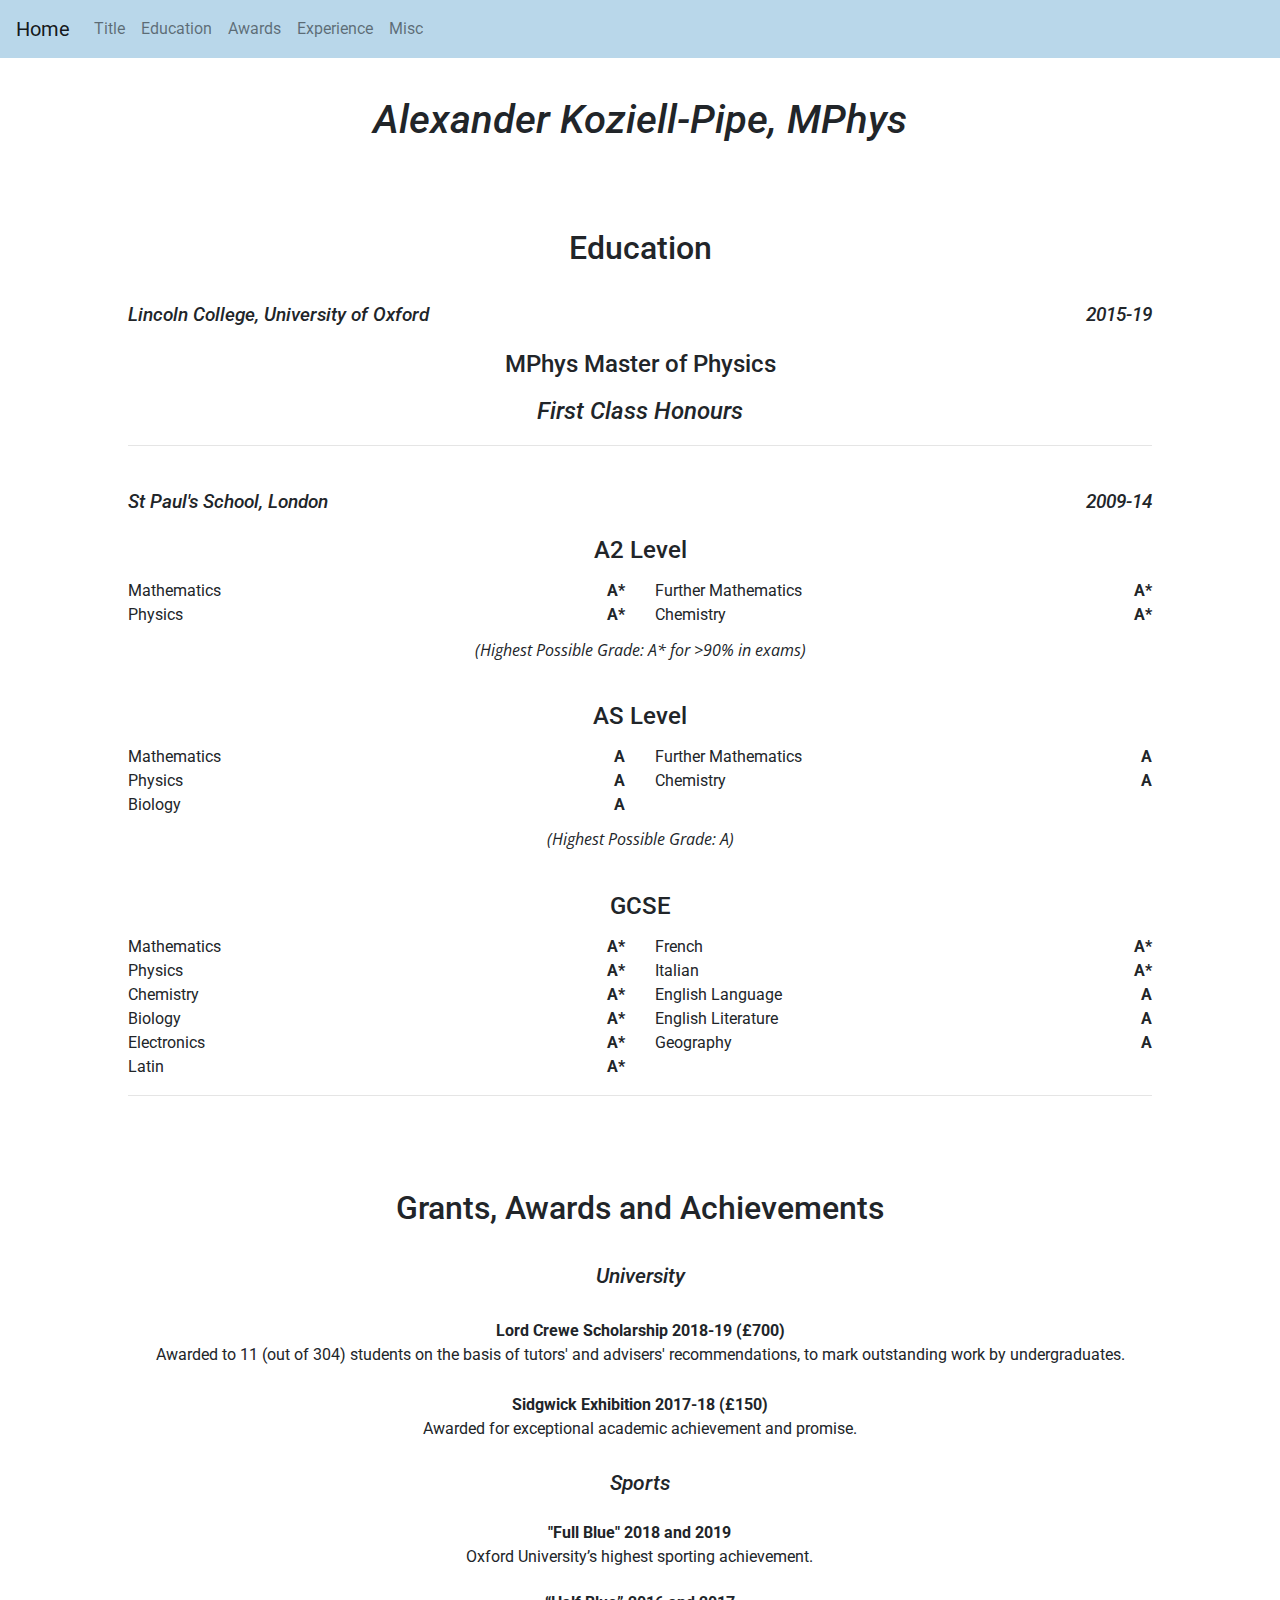
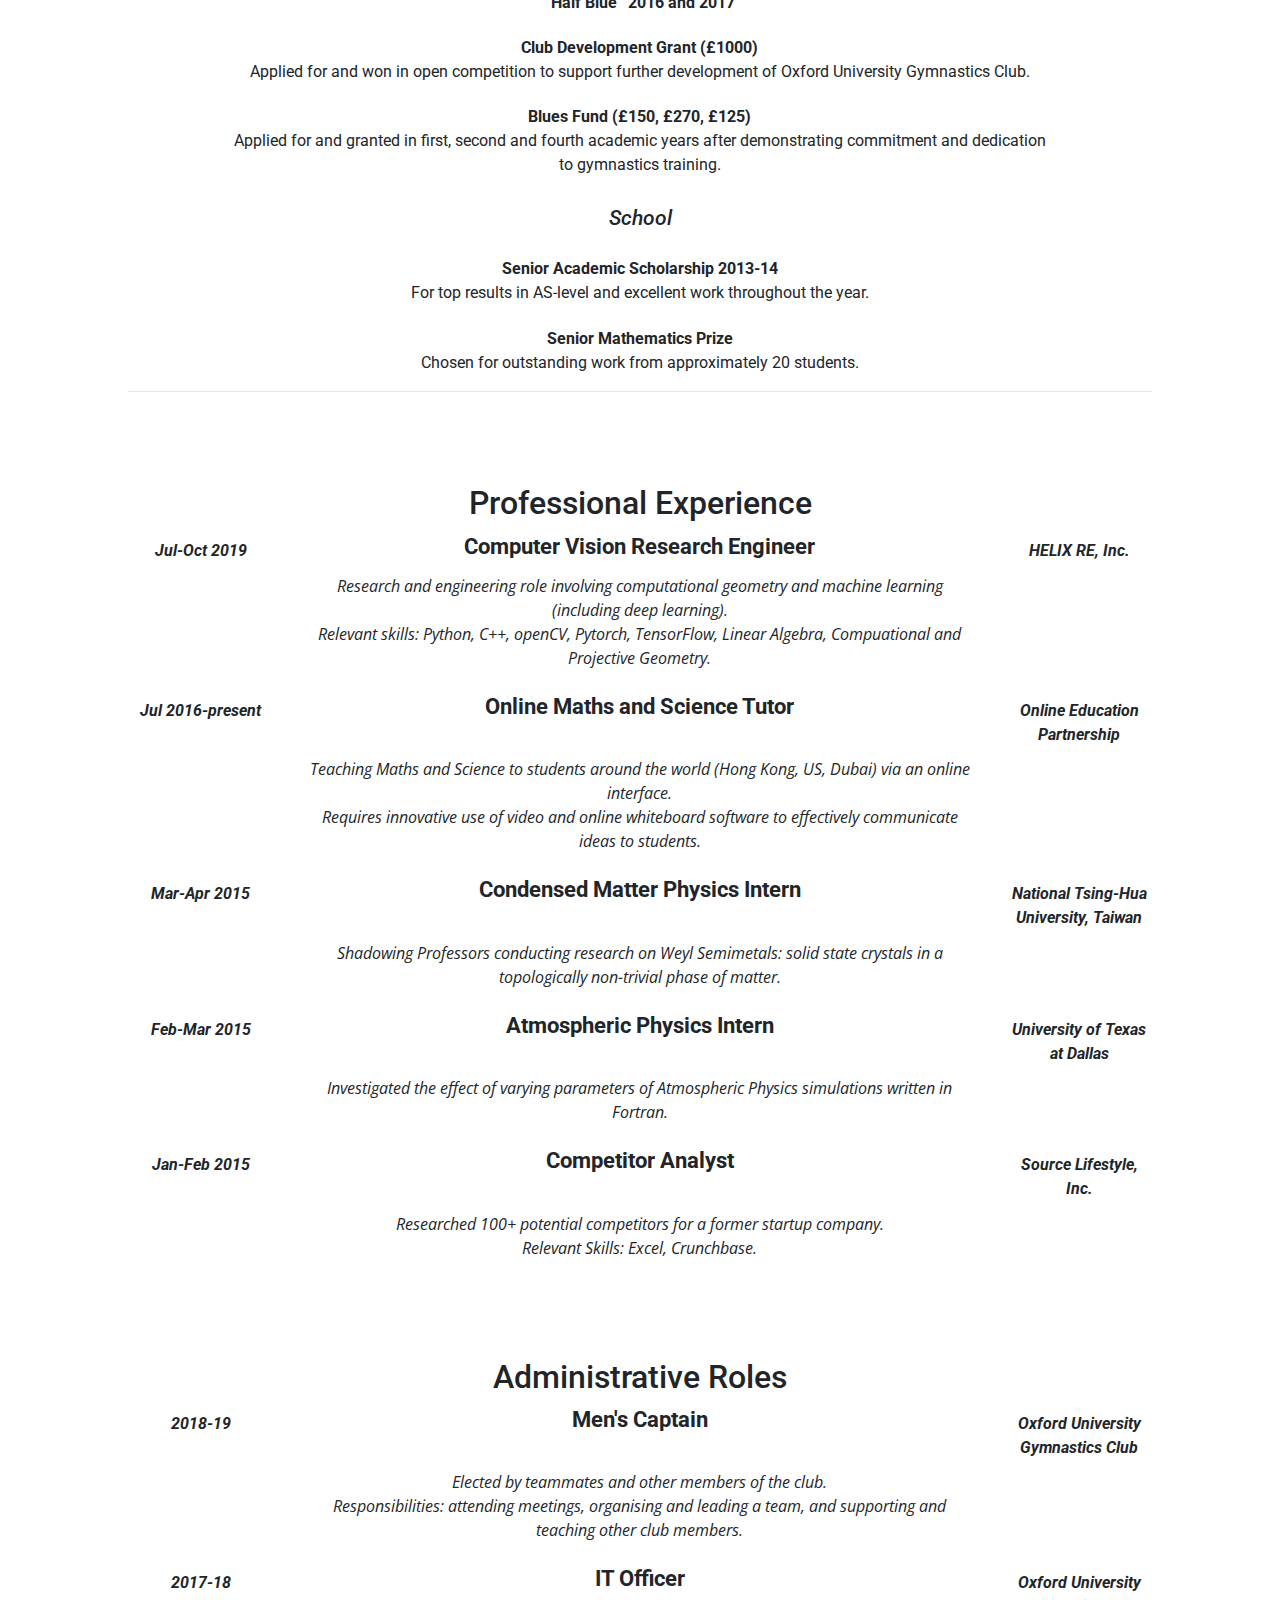
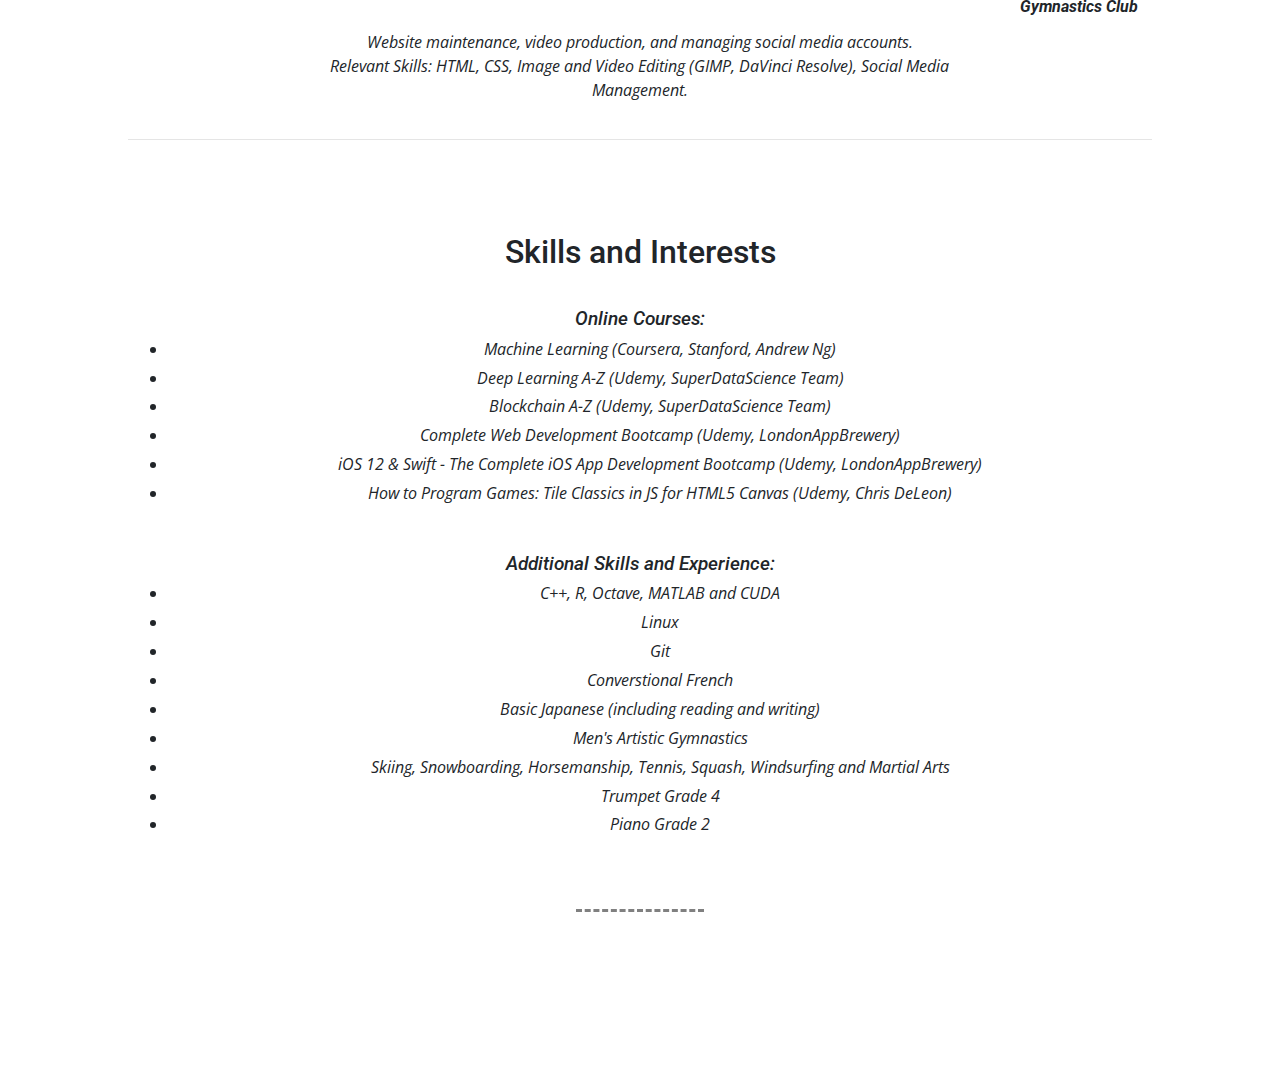
==== CV.html @ f78dfa55 "1. Made navbar. 2. Added some color. 3. Fleshed out page structure." ====
<!DOCTYPE html>
<html lang="en">
<head>
    <meta charset="UTF-8">
    <meta name="viewport" content="width=device-width, initial-scale=1.0">
    <meta http-equiv="X-UA-Compatible" content="ie=edge">
    <title>Alex Koziell</title>

    <!-- favicon -->
    <link rel="apple-touch-icon" sizes="180x180" href="favicon/apple-touch-icon.png">
    <link rel="icon" type="image/png" sizes="32x32" href="favicon/favicon-32x32.png">
    <link rel="icon" type="image/png" sizes="16x16" href="favicon/favicon-16x16.png">
    <link rel="manifest" href="favicon/site.webmanifest">

    <!-- bootstrap -->
    <link rel="stylesheet" href="https://stackpath.bootstrapcdn.com/bootstrap/4.3.1/css/bootstrap.min.css" integrity="sha384-ggOyR0iXCbMQv3Xipma34MD+dH/1fQ784/j6cY/iJTQUOhcWr7x9JvoRxT2MZw1T" crossorigin="anonymous">
    <script src="https://code.jquery.com/jquery-3.3.1.slim.min.js" integrity="sha384-q8i/X+965DzO0rT7abK41JStQIAqVgRVzpbzo5smXKp4YfRvH+8abtTE1Pi6jizo" crossorigin="anonymous"></script>
    <script src="https://cdnjs.cloudflare.com/ajax/libs/popper.js/1.14.7/umd/popper.min.js" integrity="sha384-UO2eT0CpHqdSJQ6hJty5KVphtPhzWj9WO1clHTMGa3JDZwrnQq4sF86dIHNDz0W1" crossorigin="anonymous"></script>
    <script src="https://stackpath.bootstrapcdn.com/bootstrap/4.3.1/js/bootstrap.min.js" integrity="sha384-JjSmVgyd0p3pXB1rRibZUAYoIIy6OrQ6VrjIEaFf/nJGzIxFDsf4x0xIM+B07jRM" crossorigin="anonymous"></script>

    <!-- google fonts -->
    <link href="https://fonts.googleapis.com/css?family=Open+Sans:400,400i,700|Roboto:400,500i,900&display=swap" rel="stylesheet">  
  
    <!-- internal styles -->
    <link rel="stylesheet" href="css/styles.css">

</head>

<body>

    <!-- nav bar -->

    <nav class="navbar sticky-top navbar-expand-lg navbar-light" style="background-color: #b9d7ea; height: 57.5px;">
        <a class="navbar-brand ml-auto" href="index.html">Home</a>
        <button class="navbar-toggler" type="button" data-toggle="collapse" data-target="#navbarNavAltMarkup" aria-controls="navbarNavAltMarkup" aria-expanded="false" aria-label="Toggle navigation">
          <span class="navbar-toggler-icon"></span>
        </button>
        <div class="collapse navbar-collapse" id="navbarNavAltMarkup">
          <div class="navbar-nav">
            <a class="nav-item nav-link" href="#">Title</a>
            <a class="nav-item nav-link" href="#education">Education</a>
            <a class="nav-item nav-link" href="#awards">Awards</a>
            <a class="nav-item nav-link" href="#experience">Experience</a>
            <a class="nav-item nav-link" href="#skills">Misc</a>
          </div>
        </div>
      </nav>



    <!-- title section -->

    <section id='title'>
        <div class="container-fluid">
            <h1>Alexander Koziell-Pipe, MPhys</h1>
        </div>
    </section>



    <!-- education section -->

    <section id='education'>

        <div class='container-fluid'>
            <h2>Education</h2>

            <div class='row'>
                <div class='col-10 institution'>
                    Lincoln College, University of Oxford
                </div>
                <div class='col-2 date'>
                    2015-19
                </div>
            </div>
            <div class='row'>
                <div class='col qualification'>
                    MPhys Master of Physics
                </div>
            </div>
            <div class='row'>
                <div class='col class'>
                    First Class Honours
                </div>
            </div>

            <hr/>

            <div class='row'>
                <div class='col-10 institution'>
                    St Paul's School, London
                </div>
                <div class='col-2 date'>
                    2009-14
                </div>
            </div>

            <div class='row'>
                <div class='col qualification'>
                    A2 Level
                </div>
            </div>

            <div class='row'>
                    <div class='col-lg-4 col-sm-10 subject'>
                        Mathematics
                    </div>
                    <div class='col-lg-2 col-sm-2 grade'>
                        A*
                    </div>
                    <div class='col-lg-4 col-sm-10 subject'>
                        Further Mathematics
                    </div>
                    <div class='col-lg-2 col-sm-2 grade'>
                        A*
                    </div>
                    <div class='col-lg-4 col-sm-10 subject'>
                        Physics
                    </div>
                    <div class='col-lg-2 col-sm-2 grade'>
                        A*
                    </div>
                    <div class='col-lg-4 col-sm-10 subject'>
                        Chemistry
                    </div>
                    <div class='col-lg-2 col-sm-2 grade'>
                        A*
                    </div>
            </div>

            <div class='row'>
                <div class='col description'>
                    (Highest Possible Grade: A* for >90% in exams)
                </div>
            </div>
            
            <div class='row'>
                <div class='col qualification'>
                    AS Level
                </div>
            </div>

            <div class='row'>
                    <div class='col-lg-4 col-sm-10 subject'>
                        Mathematics
                    </div>
                    <div class='col-lg-2 col-sm-2 grade'>
                        A
                    </div>
                    <div class='col-lg-4 col-sm-10 subject'>
                        Further Mathematics
                    </div>
                    <div class='col-lg-2 col-sm-2 grade'>
                        A
                    </div>
                    <div class='col-lg-4 col-sm-10 subject'>
                        Physics
                    </div>
                    <div class='col-lg-2 col-sm-2 grade'>
                        A
                    </div>
                    <div class='col-lg-4 col-sm-10 subject'>
                        Chemistry
                    </div>
                    <div class='col-lg-2 col-sm-2 grade'>
                        A
                    </div>
                    <div class='col-lg-4 col-sm-10 subject'>
                        Biology
                    </div>
                    <div class='col-lg-2 col-sm-2 grade'>
                        A
                    </div>
            </div> 
            
            <div class='row'>
                <div class='col description'>
                    (Highest Possible Grade: A)
                </div>
            </div>    
    
            <div class='row'>
                <div class='col qualification'>
                    GCSE
                </div>
            </div>

            <div class='row'>
                <div class='col-lg-4 col-sm-10 subject'>
                    Mathematics
                </div>
                <div class='col-lg-2 col-sm-2 grade'>
                    A*
                </div>
                <div class='col-lg-4 col-sm-10 subject'>
                    French
                </div>
                <div class='col-lg-2 col-sm-2 grade'>
                    A*
                </div>
                <div class='col-lg-4 col-sm-10 subject'>
                    Physics
                </div>
                <div class='col-lg-2 col-sm-2 grade'>
                    A*
                </div>
                <div class='col-lg-4 col-sm-10 subject'>
                    Italian
                </div>
                <div class='col-lg-2 col-sm-2 grade'>
                    A*
                </div>
                <div class='col-lg-4 col-sm-10 subject'>
                    Chemistry
                </div>
                <div class='col-lg-2 col-sm-2 grade'>
                    A*
                </div>
                <div class='col-lg-4 col-sm-10 subject'>
                    English Language
                </div>
                <div class='col-lg-2 col-sm-2 grade'>
                    A
                </div>
                <div class='col-lg-4 col-sm-10 subject'>
                    Biology
                </div>
                <div class='col-lg-2 col-sm-2 grade'>
                    A*
                </div>
                <div class='col-lg-4 col-sm-10 subject'>
                    English Literature
                </div>
                <div class='col-lg-2 col-sm-2 grade'>
                    A
                </div>
                <div class='col-lg-4 col-sm-10 subject'>
                    Electronics
                </div>
                <div class='col-lg-2 col-sm-2 grade'>
                    A*
                </div>
                <div class='col-lg-4 col-sm-10 subject'>
                    Geography
                </div>
                <div class='col-lg-2 col-sm-2 grade'>
                    A
                </div>
                <div class='col-lg-4 col-sm-10 subject'>
                    Latin
                </div>
                <div class='col-lg-2 col-sm-2 grade'>
                    A*
                </div>
            </div>
            <hr/>         
        </div>

    </section>

    <!-- awards -->

    <section id="awards">

        <div class="container-fluid">
            <h2>Grants, Awards and Achievements</h2>
            
            <div class="row">
                <div class="col-lg-6 offset-lg-3 col-sm-12 institution">
                    University
                </div>
            </div>
            <div class="row">
                <div class="col-12 award">
                    Lord Crewe Scholarship 2018-19 (£700)
                </div>
                <div class="col-12">
                    Awarded to 11 (out of 304) students on the basis of tutors' and advisers' recommendations, to mark outstanding work by undergraduates.
                </div>
            </div>
            <div class="row">
                <div class="col-12 award">
                    Sidgwick Exhibition 2017-18 (£150)
                </div>
                <div class="col-12">
                    Awarded for exceptional academic achievement and promise.
                </div>
            </div>

            <div class="row">
                <div class="col-lg-6 offset-lg-3 col-sm-12 institution">
                    Sports
                </div>
            </div>
            <div class="row">
                <div class="col-lg-10 offset-lg-1 col-sm-12">
                    <div class="row">
                        <div class="col-12 award">
                            "Full Blue" 2018 and 2019
                        </div>
                        <div class="col-12">
                            Oxford University’s highest sporting achievement.
                        </div>
                        <div class="col-12 award">
                            “Half Blue” 2016 and 2017
                        </div>
                    </div>  
                    <div class="col-12 award">
                        Club Development Grant (£1000)
                    </div>
                    <div class="col-12">
                        Applied for and won in open competition to support further development of Oxford University Gymnastics Club. 
                    </div>
                    <div class="col-12 award">
                        Blues Fund (£150, £270, £125)
                    </div>
                    <div class="col-12">
                        Applied for and granted in first, second and fourth academic years after demonstrating commitment and dedication to gymnastics training.
                    </div>
                </div>
            </div>

            <div class="row">
                <div class="col-lg-6 offset-lg-3 col-sm-12 institution">
                    School
                </div>
            </div>
            <div class="row">
                <div class="col-lg-10 offset-lg-1 col-sm-12">
                    <div class="row">
                        <div class="col-12 award">
                            Senior Academic Scholarship 2013-14
                        </div>
                        <div class="col-12">
                            For top results in AS-level and excellent work throughout the year.
                        </div>
                        <div class="col-12 award">
                            Senior Mathematics Prize
                        </div>
                        <div class="col-12">
                            Chosen for outstanding work from approximately 20 students.
                        </div>
                    </div>
                </div>
            </div>
            <hr/>
        </div>

    </section>

    <!-- experience -->

    <section id="experience">

        <div class="container-fluid">
            <h2>Professional Experience</h2>

            <div class="row">
                <div class="col-lg-2 col-sm-12 date">
                    Jul-Oct 2019
                </div>
                <div class="col-lg-8 col-sm-12 job">
                    Computer Vision Research Engineer
                </div>
                <div class="col-lg-2 col-sm-12 employer">
                    HELIX RE, Inc.
                </div>
            </div>
            <div class="row">
                <div class="col-8 offset-2 description">
                    Research and engineering role involving computational geometry and machine learning (including deep learning).
                    <br/>
                    Relevant skills: Python, C++, openCV, Pytorch, TensorFlow, Linear Algebra, Compuational and Projective Geometry.
                </div>
            </div>

            <div class="row">
                    <div class="col-lg-2 col-sm-12 date">
                        Jul 2016-present
                    </div>
                    <div class="col-lg-8 col-sm-12 job">
                        Online Maths and Science Tutor
                    </div>
                    <div class="col-lg-2 col-sm-12 employer">
                        Online Education Partnership
                    </div>
                </div>
                <div class="row">
                    <div class="col-8 offset-2 description">
                        Teaching Maths and Science to students around the world (Hong Kong, US, Dubai) via an online interface.
                        <br/>
                        Requires innovative use of video and online whiteboard software to effectively communicate ideas to students.
                    </div>
                </div>

                <div class="row">
                    <div class="col-lg-2 col-sm-12 date">
                        Mar-Apr 2015
                    </div>
                    <div class="col-lg-8 col-sm-12 job">
                        Condensed Matter Physics Intern
                    </div>
                    <div class="col-lg-2 col-sm-12 employer">
                        National Tsing-Hua University, Taiwan
                    </div>
                </div>
                <div class="row">
                    <div class="col-8 offset-2 description">
                        Shadowing Professors conducting research on Weyl Semimetals: solid state crystals in a topologically non-trivial phase of matter.
                    </div>
                </div>

                <div class="row">
                    <div class="col-lg-2 col-sm-12 date">
                        Feb-Mar 2015
                    </div>
                    <div class="col-lg-8 col-sm-12 job">
                        Atmospheric Physics Intern
                    </div>
                    <div class="col-lg-2 col-sm-12 employer">
                        University of Texas at Dallas
                    </div>
                </div>
                <div class="row">
                    <div class="col-8 offset-2 description">
                        Investigated the effect of varying parameters of Atmospheric Physics simulations written in Fortran.
                    </div>
                </div>

                <div class="row">
                    <div class="col-lg-2 col-sm-12 date">
                        Jan-Feb 2015
                    </div>
                    <div class="col-lg-8 col-sm-12 job">
                        Competitor Analyst
                    </div>
                    <div class="col-lg-2 col-sm-12 employer">
                        Source Lifestyle, Inc.
                    </div>
                </div>
                <div class="row">
                    <div class="col-8 offset-2 description">
                            Researched 100+ potential competitors for a former startup company.
                            <br/>
                            Relevant Skills: Excel, Crunchbase.
                    </div>
                </div>
    
        </div>

        <div class="container-fluid">
                <h2>Administrative Roles</h2>
    
                <div class="row">
                    <div class="col-lg-2 col-sm-12 date">
                        2018-19
                    </div>
                    <div class="col-lg-8 col-sm-12 job">
                        Men's Captain
                    </div>
                    <div class="col-lg-2 col-sm-12 employer">
                        Oxford University Gymnastics Club
                    </div>
                </div>
                <div class="row">
                    <div class="col-8 offset-2 description">
                        Elected by teammates and other members of the club.
                        <br/>
                        Responsibilities: attending meetings, organising and leading a team, and supporting and teaching other club members.
                    </div>
                </div>
    
                <div class="row">
                        <div class="col-lg-2 col-sm-12 date">
                            2017-18
                        </div>
                        <div class="col-lg-8 col-sm-12 job">
                            IT Officer
                        </div>
                        <div class="col-lg-2 col-sm-12 employer">
                            Oxford University Gymnastics Club
                        </div>
                    </div>
                    <div class="row">
                        <div class="col-8 offset-2 description">
                            Website maintenance, video production, and managing social media accounts.
                            <br/>
                            Relevant Skills: HTML, CSS, Image and Video Editing (GIMP, DaVinci Resolve), Social Media Management.
                        </div>
                    </div>
                <hr/>
        
            </div>    

    </section>

    <!-- skills -->

    <section id="skills">

        <div class="container-fluid">
            <h2>Skills and Interests</h2>
            <div class="row">
                <div class="col-lg-6 offset-lg-3 col-sm-12 institution">
                    Online Courses:
                </div>
            </div>
            <div class="row">
                <div class="col">
                    <ul>
                        <li class="course">
                            Machine Learning (Coursera, Stanford, Andrew Ng)
                        </li>
                        <li class="course">
                            Deep Learning A-Z (Udemy, SuperDataScience Team)
                        </li>
                        <li class="course">
                            Blockchain A-Z (Udemy, SuperDataScience Team)
                        </li>
                        <li class="course">
                            Complete Web Development Bootcamp (Udemy, LondonAppBrewery)
                        </li>
                        <li class="course">
                            iOS 12 & Swift - The Complete iOS App Development Bootcamp (Udemy, LondonAppBrewery)
                        </li>
                        <li class="course">
                                How to Program Games: Tile Classics in JS for HTML5 Canvas (Udemy, Chris DeLeon)
                        </li>
                    </ul>
                </div>
            </div>
    
            <div class="row">
                <div class="col-lg-6 offset-lg-3 col-sm-12 institution">
                    Additional Skills and Experience:
                </div>
            </div>
            <div class="row">
                <div class="col">
                    <ul>
                        <li class="course">
                            C++, R, Octave, MATLAB and CUDA
                        </li>
                        <li class="course">
                            Linux
                        </li>
                        <li class="course">
                            Git
                        </li>
                        <li class="course">
                            Converstional French
                        </li>
                        <li class="course">
                            Basic Japanese (including reading and writing)
                        </li>
                        <li class="course">
                            Men's Artistic Gymnastics
                        </li>
                        <li class="course">
                            Skiing, Snowboarding, Horsemanship, Tennis, Squash, Windsurfing and Martial Arts
                        </li>
                        <li class="course">
                            Trumpet Grade 4
                        </li>
                        <li class="course">
                            Piano Grade 2
                        </li>
                    </ul>
                </div>
            </div>
        </div>

        <hr/>

    </section>

</body>
</html>
---- css/styles.css ----
.container-fluid {
    padding: 3% 10%;
}

.institution {
    font-family: 'Roboto', sans-serif;
    font-weight: 500;
    font-style: italic;
    font-size: 1.2rem;
    padding-top: 2.5%;
}

.description {
    font-family: 'Open Sans', sans-serif;
    font-style: italic;
    padding-top: 1%;
    padding-bottom: 2%;
}

/* Title section */
#title {
    text-align: center;
}

#title h1 {
    font-style: italic;
}

 /* Education section */
 #education {
     text-align: center;
     font-family: 'Roboto', sans-serif;
 }

#education .institution {
    text-align: left;
}

#education .date {
    text-align: right;
    font-family: 'Roboto', sans-serif;
    font-weight: 500;
    font-style: italic;
    font-size: 1.2rem;
    padding-top: 2.5%;
}

 .qualification {
     font-family: 'Roboto', sans-serif;
     font-weight: 500;
     font-size: 1.5rem;
     padding-top: 1.5%;
     padding-bottom: 1%;
}

.class {
    font-weight: 500;
    font-size: 1.5rem;
    font-style: italic;
}

.subject {
    text-align: left;
}
.grade {
    text-align: right;
    font-weight: 700;
}

/* Awards section */
#awards {
    text-align: center;
}

#awards .institution {
    font-size: 1.3rem;
}

.award {
    font-family: 'Roboto', sans-serif;
    font-weight: 700;
    padding-top: 2.5%
}

 /* Professional experience section */
 #experience {
    text-align: center;
    font-family: 'Roboto', sans-serif;
 }

.job {
    font-weight: 700;
    font-size: 1.35rem;
 }

 #experience .date, .employer {
     font-weight: 700;
     font-style: italic;
     padding-top: 0.75%;
 }

 /* Skills and interests section */
 #skills {
     text-align: center;
     padding-bottom: 150px;
 }
 
 .course {
    padding: 0.25%;
    font-family: 'Open Sans', sans-serif;
    font-style: italic;
}

 #skills hr {    
    border-top: 3px dashed;
    max-width: 10%;
 }
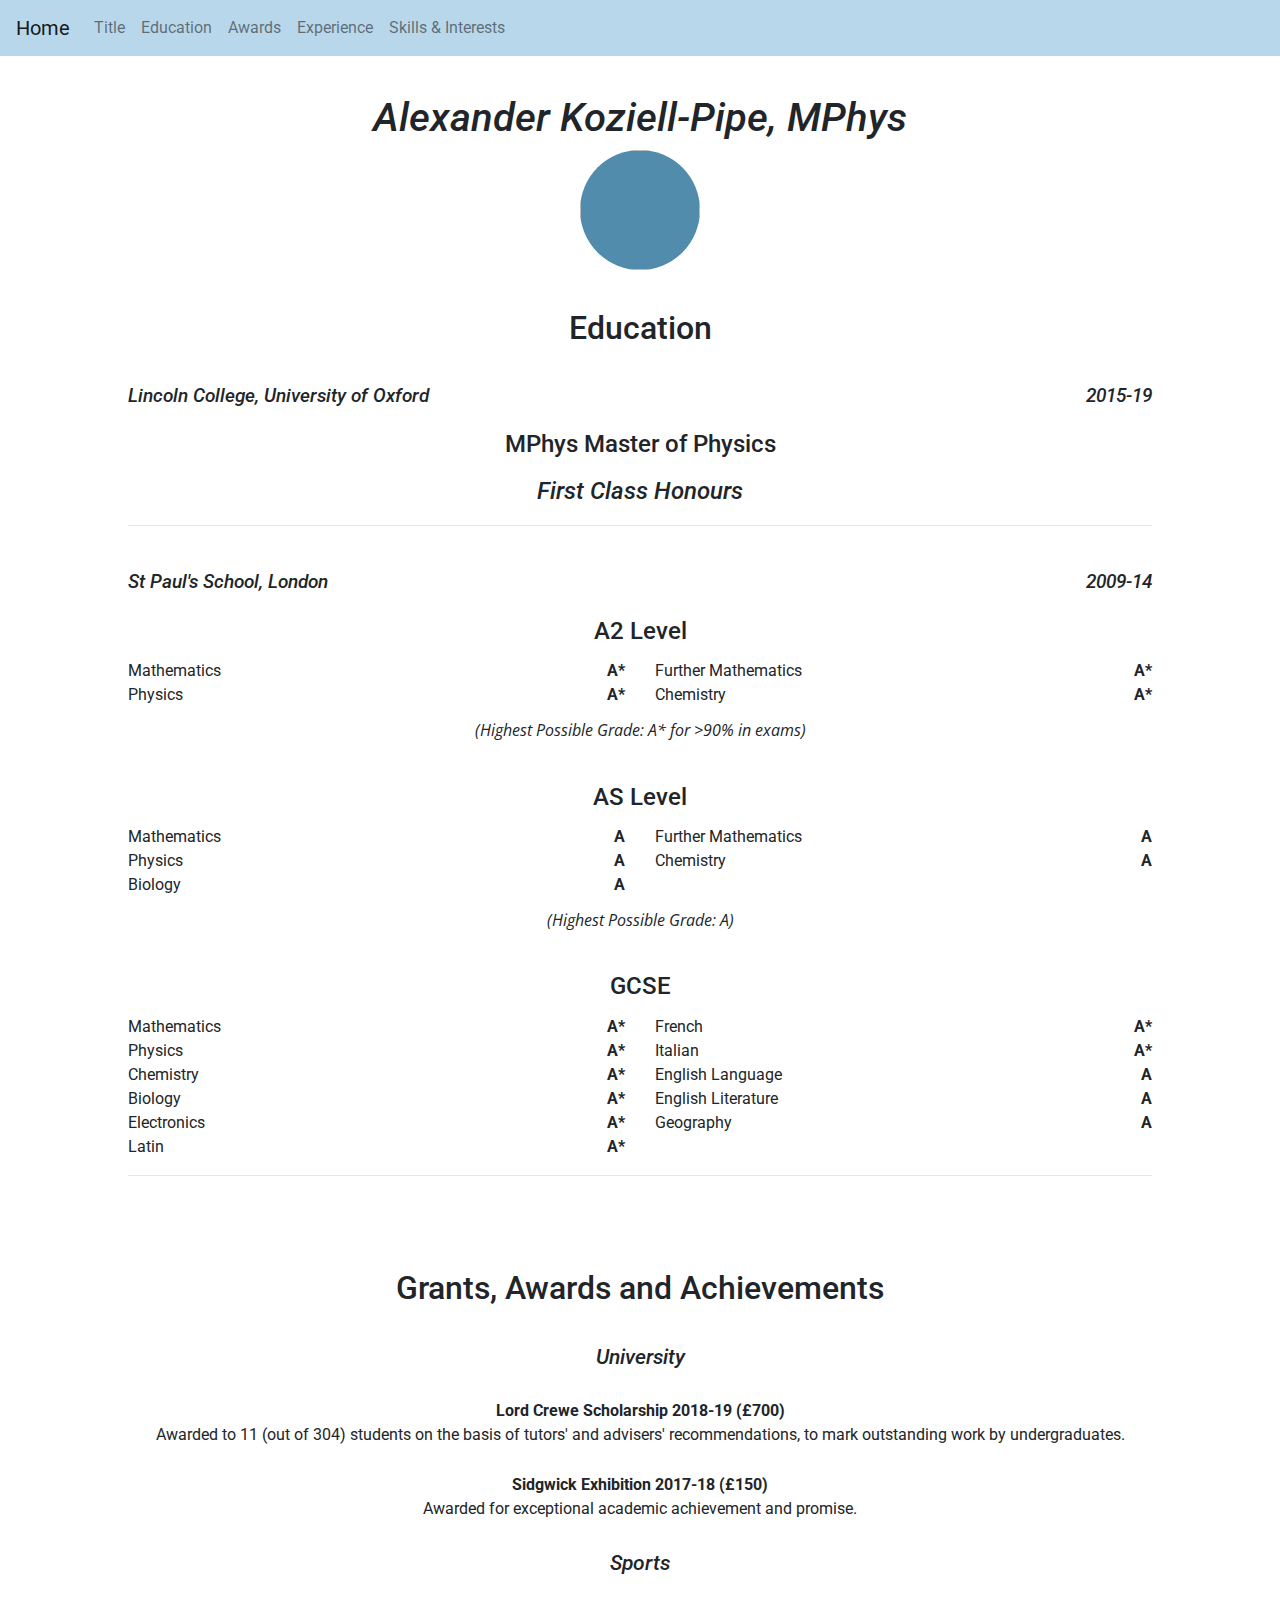
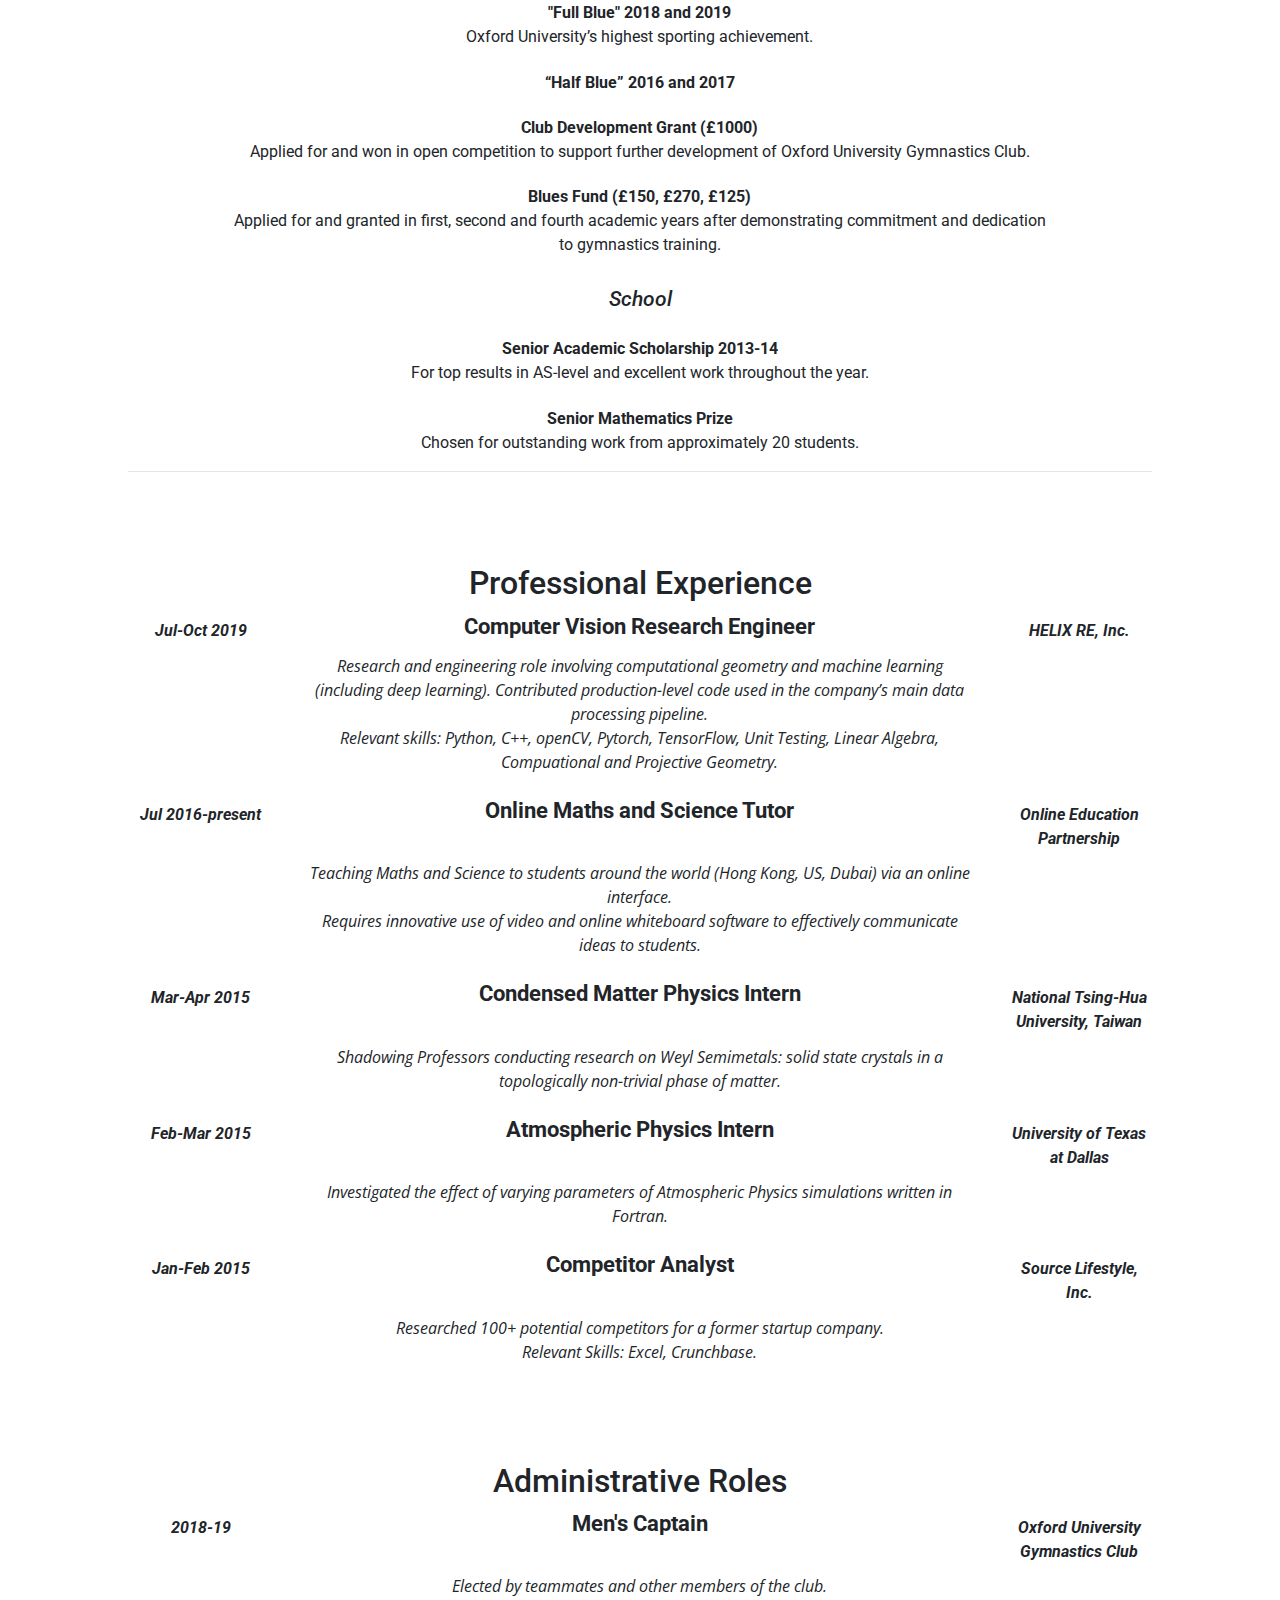
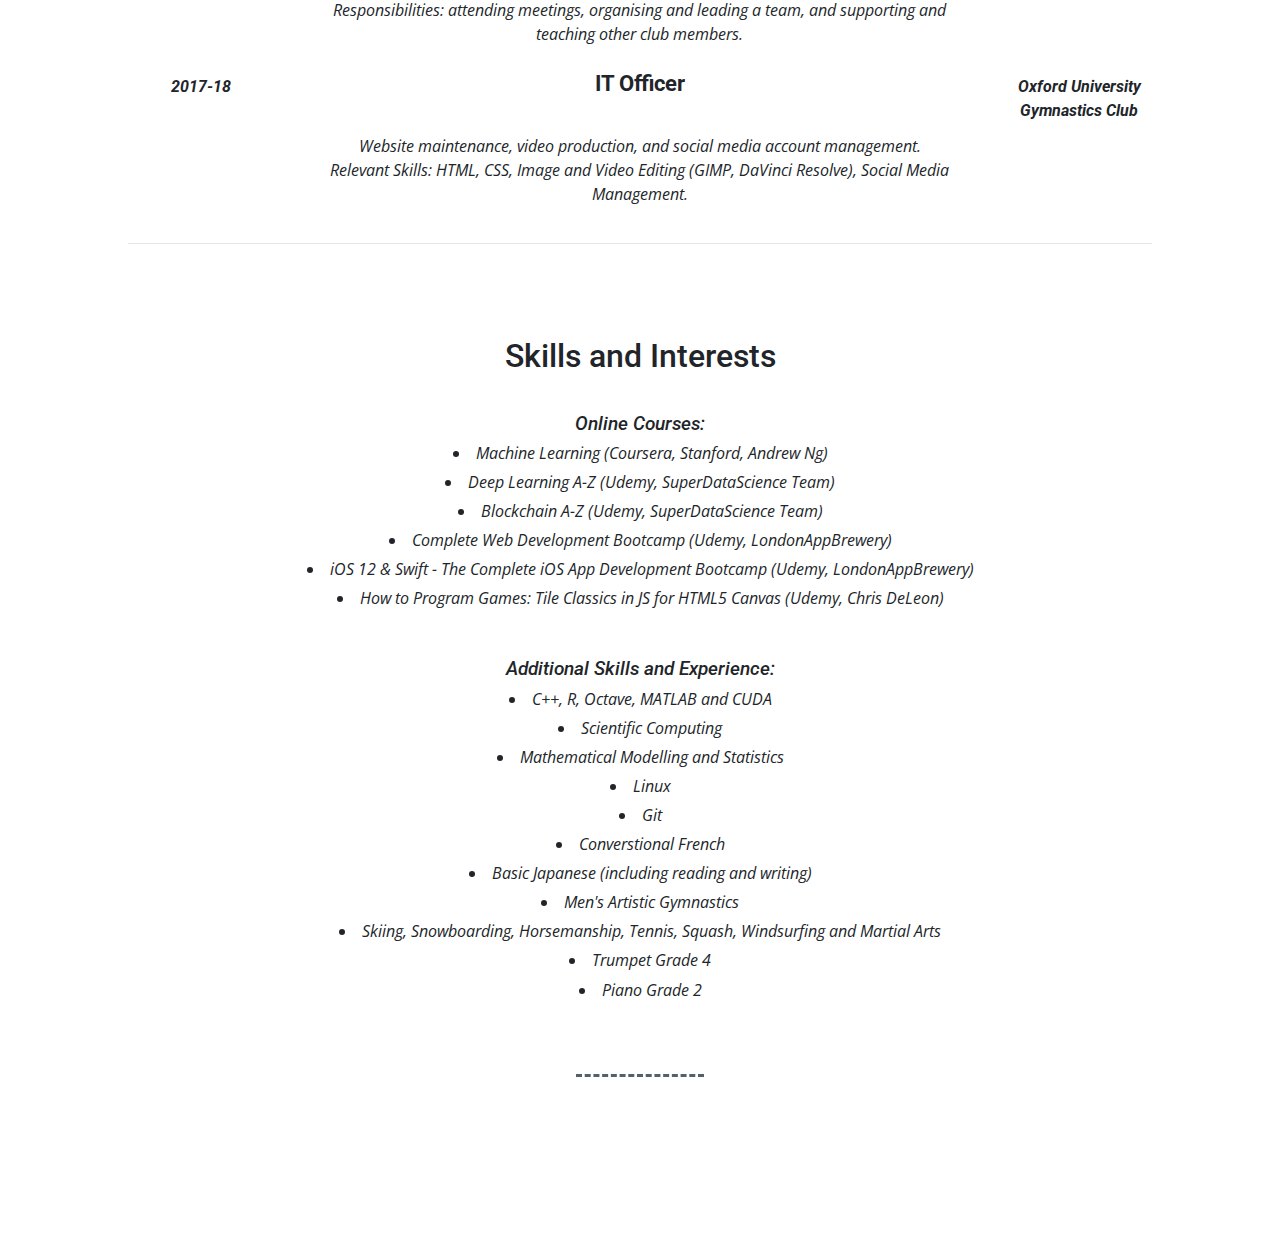
==== commit 39f13d08: "Added responsive css maintenance image." ====
--- a/CV.html
+++ b/CV.html
@@ -30,8 +30,8 @@
 
     <!-- nav bar -->
 
-    <nav class="navbar sticky-top navbar-expand-lg navbar-light" style="background-color: #b9d7ea; height: 57.5px;">
-        <a class="navbar-brand ml-auto" href="index.html">Home</a>
+    <nav class="navbar sticky-top navbar-expand-lg navbar-light" style="background-color: #b9d7ea;">
+        <a class="navbar-brand" href="index.html">Home</a>
         <button class="navbar-toggler" type="button" data-toggle="collapse" data-target="#navbarNavAltMarkup" aria-controls="navbarNavAltMarkup" aria-expanded="false" aria-label="Toggle navigation">
           <span class="navbar-toggler-icon"></span>
         </button>
@@ -41,7 +41,7 @@
             <a class="nav-item nav-link" href="#education">Education</a>
             <a class="nav-item nav-link" href="#awards">Awards</a>
             <a class="nav-item nav-link" href="#experience">Experience</a>
-            <a class="nav-item nav-link" href="#skills">Misc</a>
+            <a class="nav-item nav-link" href="#skills">Skills & Interests</a>
           </div>
         </div>
       </nav>
@@ -53,6 +53,7 @@
     <section id='title'>
         <div class="container-fluid">
             <h1>Alexander Koziell-Pipe, MPhys</h1>
+            <img class='profile-img' src="images/avatar_forall_circle.svg" style="background-color: #518cac"/>
         </div>
     </section>
 
@@ -369,8 +370,9 @@
             <div class="row">
                 <div class="col-8 offset-2 description">
                     Research and engineering role involving computational geometry and machine learning (including deep learning).
+                    Contributed production-level code used in the company’s main data processing pipeline.
                     <br/>
-                    Relevant skills: Python, C++, openCV, Pytorch, TensorFlow, Linear Algebra, Compuational and Projective Geometry.
+                    Relevant skills: Python, C++, openCV, Pytorch, TensorFlow, Unit Testing, Linear Algebra, Compuational and Projective Geometry.
                 </div>
             </div>
 
@@ -483,7 +485,7 @@
                     </div>
                     <div class="row">
                         <div class="col-8 offset-2 description">
-                            Website maintenance, video production, and managing social media accounts.
+                            Website maintenance, video production, and social media account management.
                             <br/>
                             Relevant Skills: HTML, CSS, Image and Video Editing (GIMP, DaVinci Resolve), Social Media Management.
                         </div>
@@ -542,6 +544,12 @@
                             C++, R, Octave, MATLAB and CUDA
                         </li>
                         <li class="course">
+                            Scientific Computing
+                        </li>
+                        <li class="course">
+                            Mathematical Modelling and Statistics
+                        </li>
+                        <li class="course">
                             Linux
                         </li>
                         <li class="course">
--- a/css/styles.css
+++ b/css/styles.css
@@ -17,6 +17,41 @@
     padding-bottom: 2%;
 }
 
+ /* avatar images */
+ .profile-img {
+    width: 120px;
+    height: 120px;
+    border-radius: 50%;
+}
+
+/* Extra small devices (phones, 600px and down) */
+@media only screen and (max-width: 600px) {
+    .maintenance-img{
+        width: 90%;
+    }
+}
+
+/* Small devices (portrait tablets and large phones, 600px and up) */
+@media only screen and (min-width: 600px) {
+    .maintenance-img{
+        width: 80%;
+    }
+}
+
+/* Medium devices (landscape tablets, 768px and up) */
+@media only screen and (min-width: 768px) {
+    .maintenance-img{
+        width: 70%;
+    }
+}
+
+/* Large devices (laptops/desktops, 992px and up) */
+@media only screen and (min-width: 992px) {
+    .maintenance-img{
+        width: 50%;
+    }
+}
+
 /* Title section */
 #title {
     text-align: center;
@@ -24,6 +59,10 @@
 
 #title h1 {
     font-style: italic;
+}
+
+#title>.container-fluid {
+    padding: 3% 10% 0% 10%;
 }
 
  /* Education section */
@@ -111,7 +150,13 @@
     font-style: italic;
 }
 
+#skills ul {
+    list-style-position: inside;
+    padding: 0;
+}
+
  #skills hr {    
     border-top: 3px dashed;
     max-width: 10%;
+    color: #52616b;
  }